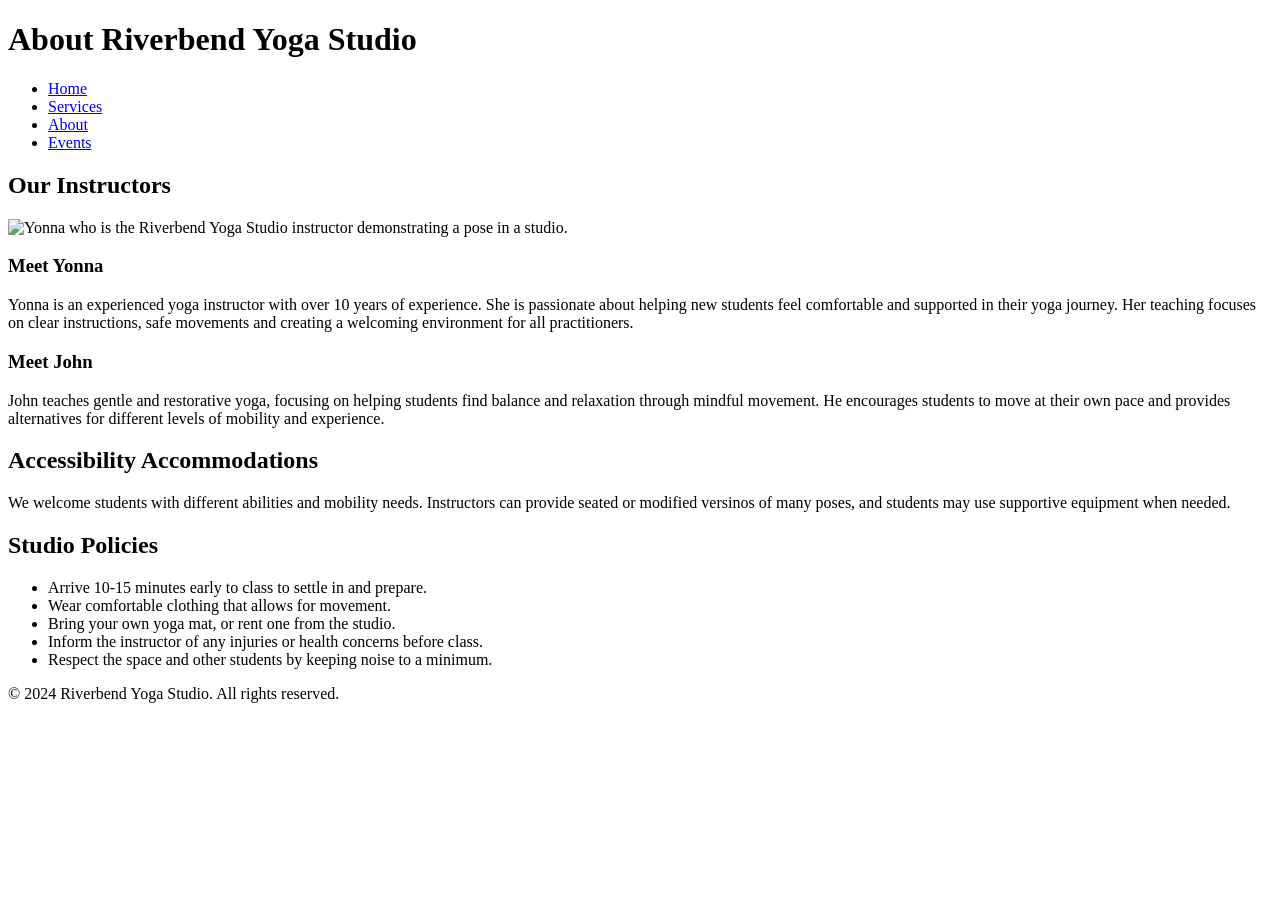
==== about.html @ 49a664aa "first commit" ====
<!DOCTYPE html>
<html lang="en">
    <head>
        <meta charset="UTF-8">
        <meta name="viewport" content="width=device-width, initial-scale=1.0">
        <title>Riverbend Yoga Studio: About</title>
    </head>
    <body>
        <header>
            <h1>About Riverbend Yoga Studio</h1>
            <nav aria-label="Main navigation">
                <ul>
                    <li>
                        <a href="./index.html">Home</a>
                    </li>
                    <li>
                        <a href="./services.html">Services</a>
                    </li>
                    <li>
                        <a href="./about.html">About</a>
                    </li>
                    <li>
                        <a href="./events.html">Events</a>
                    </li>
                </ul>
            </nav>
        </header>
        <main>
            <section>
                <h2>Our Instructors</h2>
                <img src="./assets/yoga-instructor_c.png" alt="Yonna who is the Riverbend Yoga Studio instructor demonstrating a pose in a studio.">
                <h3>Meet Yonna</h3>
                <p>Yonna is an experienced yoga instructor with over 10 years of experience. She is passionate about helping new students feel comfortable and supported in their yoga journey. Her teaching focuses on clear instructions, safe movements and creating a welcoming environment for all practitioners.</p>
                <h3>Meet John</h3>
                <p>John teaches gentle and restorative yoga, focusing on helping students find balance and relaxation through mindful movement. He encourages students to move at their own pace and provides alternatives for different levels of mobility and experience.</p>
            </section>
            <section>
                <h2>Accessibility Accommodations</h2>
                <p>
                    We welcome students with different abilities and mobility needs. Instructors can provide seated or modified versinos of many poses, and students may use supportive equipment when needed.
                </p>
            </section>
            <section>
                <h2>Studio Policies</h2>
                <ul>
                    <li>Arrive 10-15 minutes early to class to settle in and prepare.</li>
                    <li>Wear comfortable clothing that allows for movement.</li>
                    <li>Bring your own yoga mat, or rent one from the studio.</li>
                    <li>Inform the instructor of any injuries or health concerns before class.</li>
                    <li>Respect the space and other students by keeping noise to a minimum.</li>
                </ul>
            </section>

        </main>
        <footer>
            <p>&copy; 2024 Riverbend Yoga Studio. All rights reserved.</p>
        </footer>
    </body>
</html>
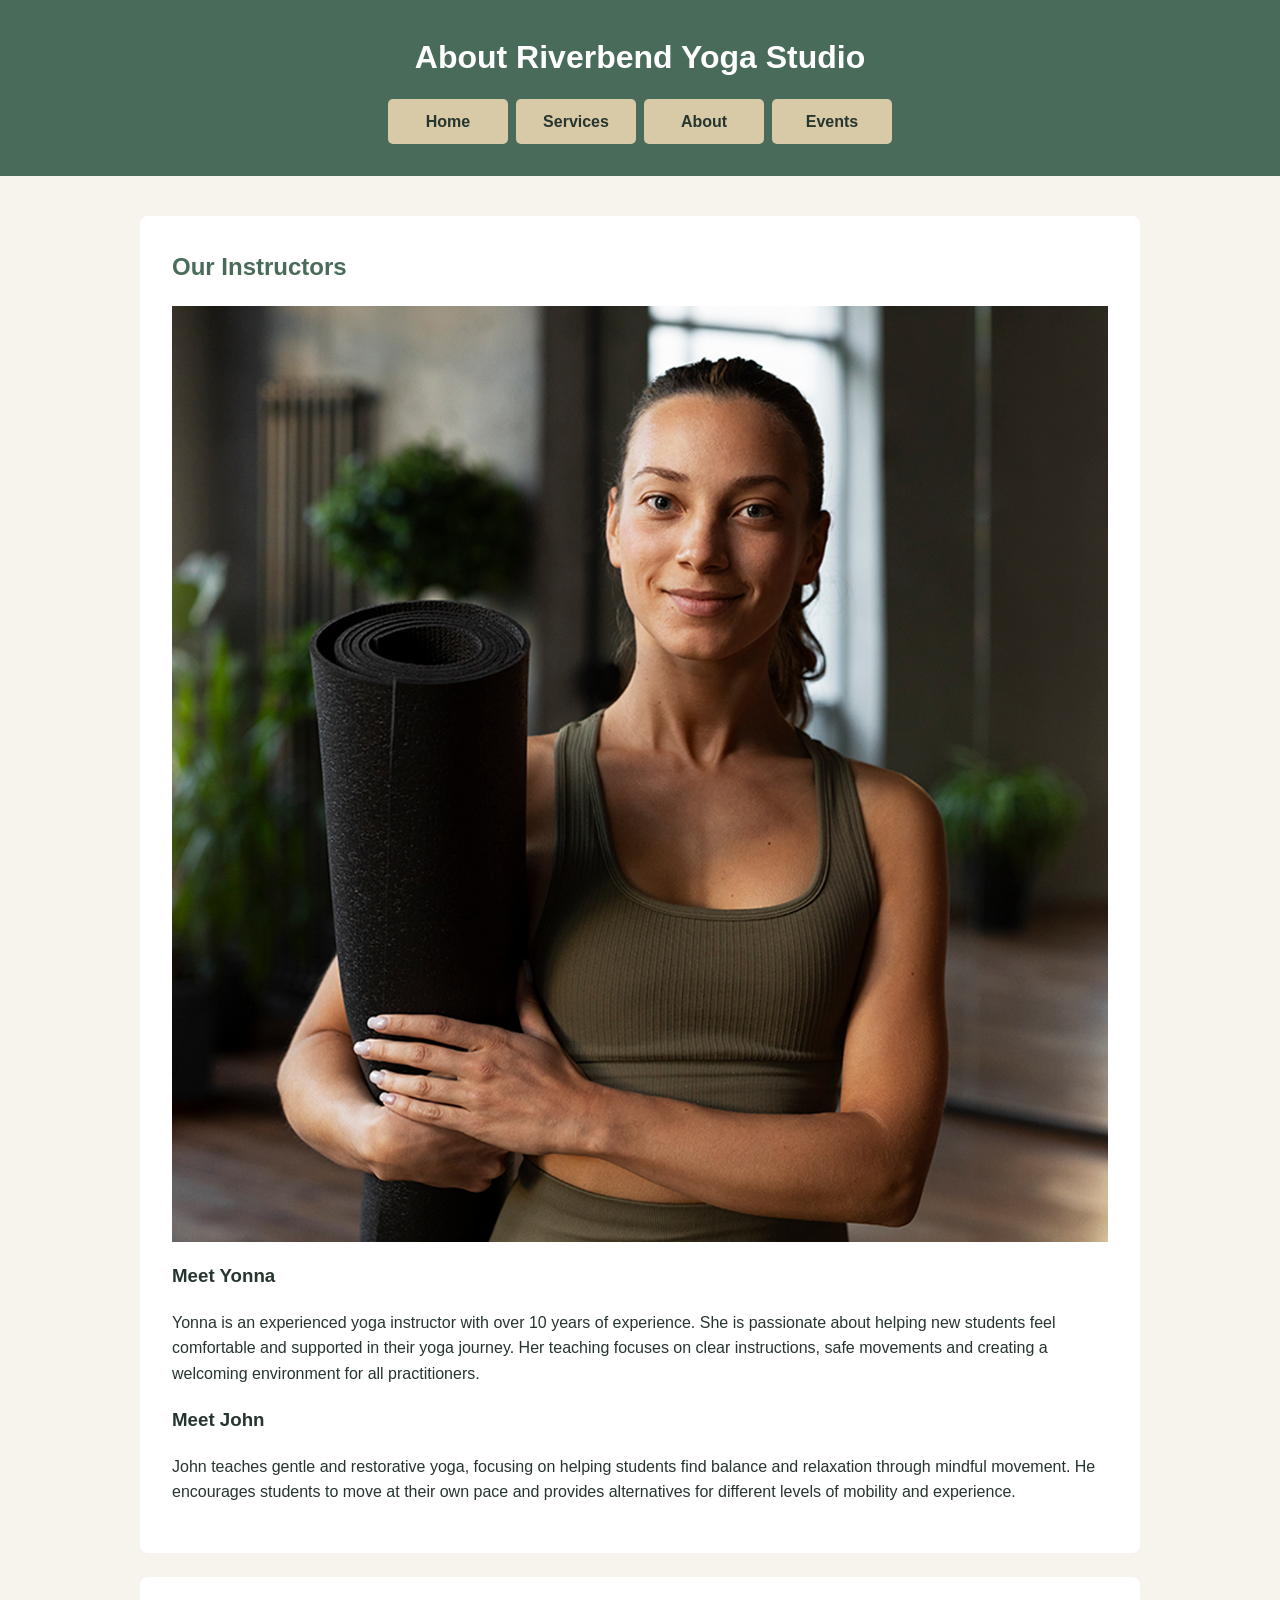
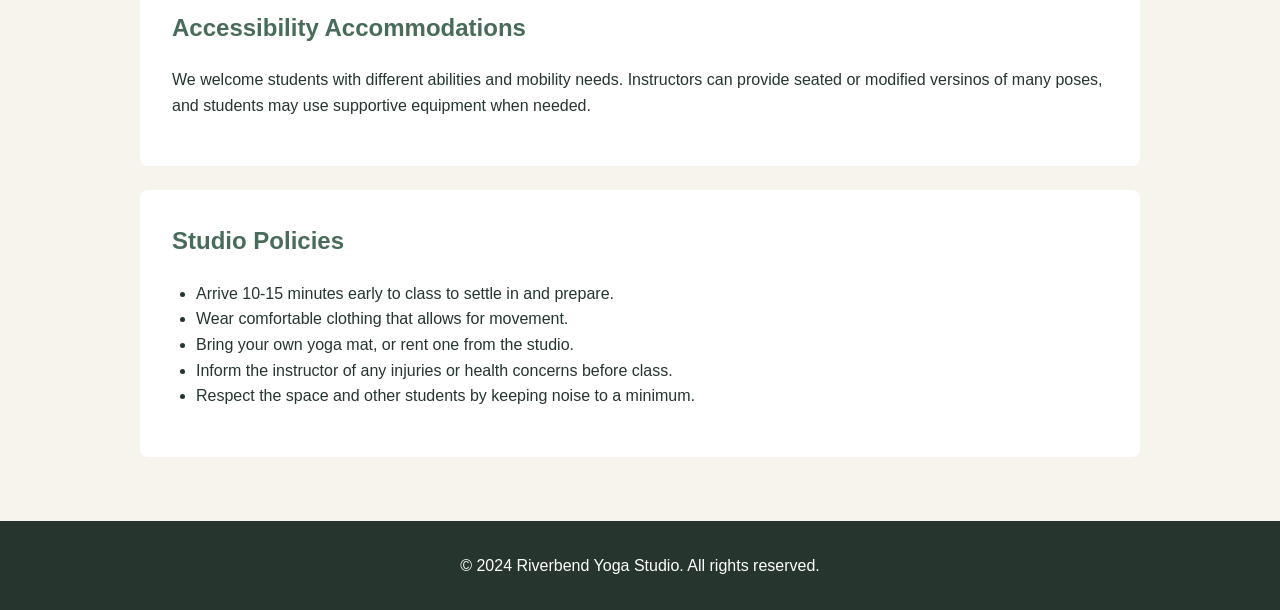
==== commit 39b47d12: "Adding image assets and CSS for styling the website" ====
--- a/about.html
+++ b/about.html
@@ -4,6 +4,7 @@
         <meta charset="UTF-8">
         <meta name="viewport" content="width=device-width, initial-scale=1.0">
         <title>Riverbend Yoga Studio: About</title>
+        <link rel="stylesheet" href="styles.css">
     </head>
     <body>
         <header>
--- a/styles.css
+++ b/styles.css
@@ -0,0 +1,177 @@
+* {
+    box-sizing: border-box;
+}
+
+body {
+    margin: 0;
+    background-color: #f7f3ed;
+    color: #26352e;
+    font-family: Arial, Helvetica, sans-serif;
+    line-height: 1.6;
+}
+
+header {
+    background-color: #496b5a;
+    color: #ffffff;
+    padding: 1.5rem 1rem;
+}
+
+header h1 {
+    margin: 0 0 1rem;
+    text-align: center;
+}
+
+/* Navigation */
+nav ul {
+    display: flex;
+    flex-direction: column;
+    gap: 0.5rem;
+    list-style: none;
+    margin: 0;
+    padding: 0;
+}
+
+nav a {
+    display: block;
+    background-color: #d8c9a7;
+    color: #26352e;
+    padding: 0.6rem 1rem;
+    text-align: center;
+    text-decoration: none;
+    border-radius: 5px;
+    font-weight: bold;
+}
+
+nav a:hover,
+nav a:focus {
+    background-color: #ffffff;
+    color: #496b5a;
+}
+
+main {
+    width: 92%;
+    max-width: 1000px;
+    margin: 0 auto;
+    padding: 1.5rem 0;
+}
+
+section {
+    background-color: #ffffff;
+    margin-bottom: 1.5rem;
+    padding: 1.25rem;
+    border-radius: 8px;
+}
+
+h2 {
+    color: #496b5a;
+    margin-top: 0;
+}
+
+h3 {
+    color: #26352e;
+}
+
+img {
+    max-width: 100%;
+    height: auto;
+    display: block;
+    margin: 1rem auto;
+}
+
+figure {
+    margin: 1rem 0;
+}
+
+figcaption {
+    text-align: center;
+    font-style: italic;
+    margin-top: 0.5rem;
+}
+
+main ul {
+    padding-left: 1.5rem;
+}
+
+audio {
+    width: 100%;
+    max-width: 500px;
+}
+
+form {
+    max-width: 650px;
+}
+
+label,
+legend {
+    font-weight: bold;
+}
+
+input,
+select,
+textarea {
+    width: 100%;
+    padding: 0.65rem;
+    margin-top: 0.25rem;
+    border: 1px solid #496b5a;
+    border-radius: 4px;
+    font: inherit;
+}
+
+fieldset {
+    margin: 1rem 0;
+    padding: 1rem;
+    border: 1px solid #496b5a;
+    border-radius: 5px;
+}
+
+fieldset input {
+    width: auto;
+}
+
+button {
+    background-color: #496b5a;
+    color: #ffffff;
+    border: none;
+    padding: 0.75rem 1.25rem;
+    border-radius: 5px;
+    font: inherit;
+    font-weight: bold;
+    cursor: pointer;
+}
+
+button:hover,
+button:focus {
+    background-color: #26352e;
+}
+
+footer {
+    background-color: #26352e;
+    color: #ffffff;
+    text-align: center;
+    padding: 1rem;
+}
+
+/* For larger screens */
+@media (min-width: 768px) {
+
+    header {
+        padding: 2rem;
+    }
+
+    nav ul {
+        flex-direction: row;
+        justify-content: center;
+    }
+
+    nav a {
+        min-width: 120px;
+    }
+
+    main {
+        padding: 2.5rem 0;
+    }
+
+    section {
+        padding: 2rem;
+    }
+}
